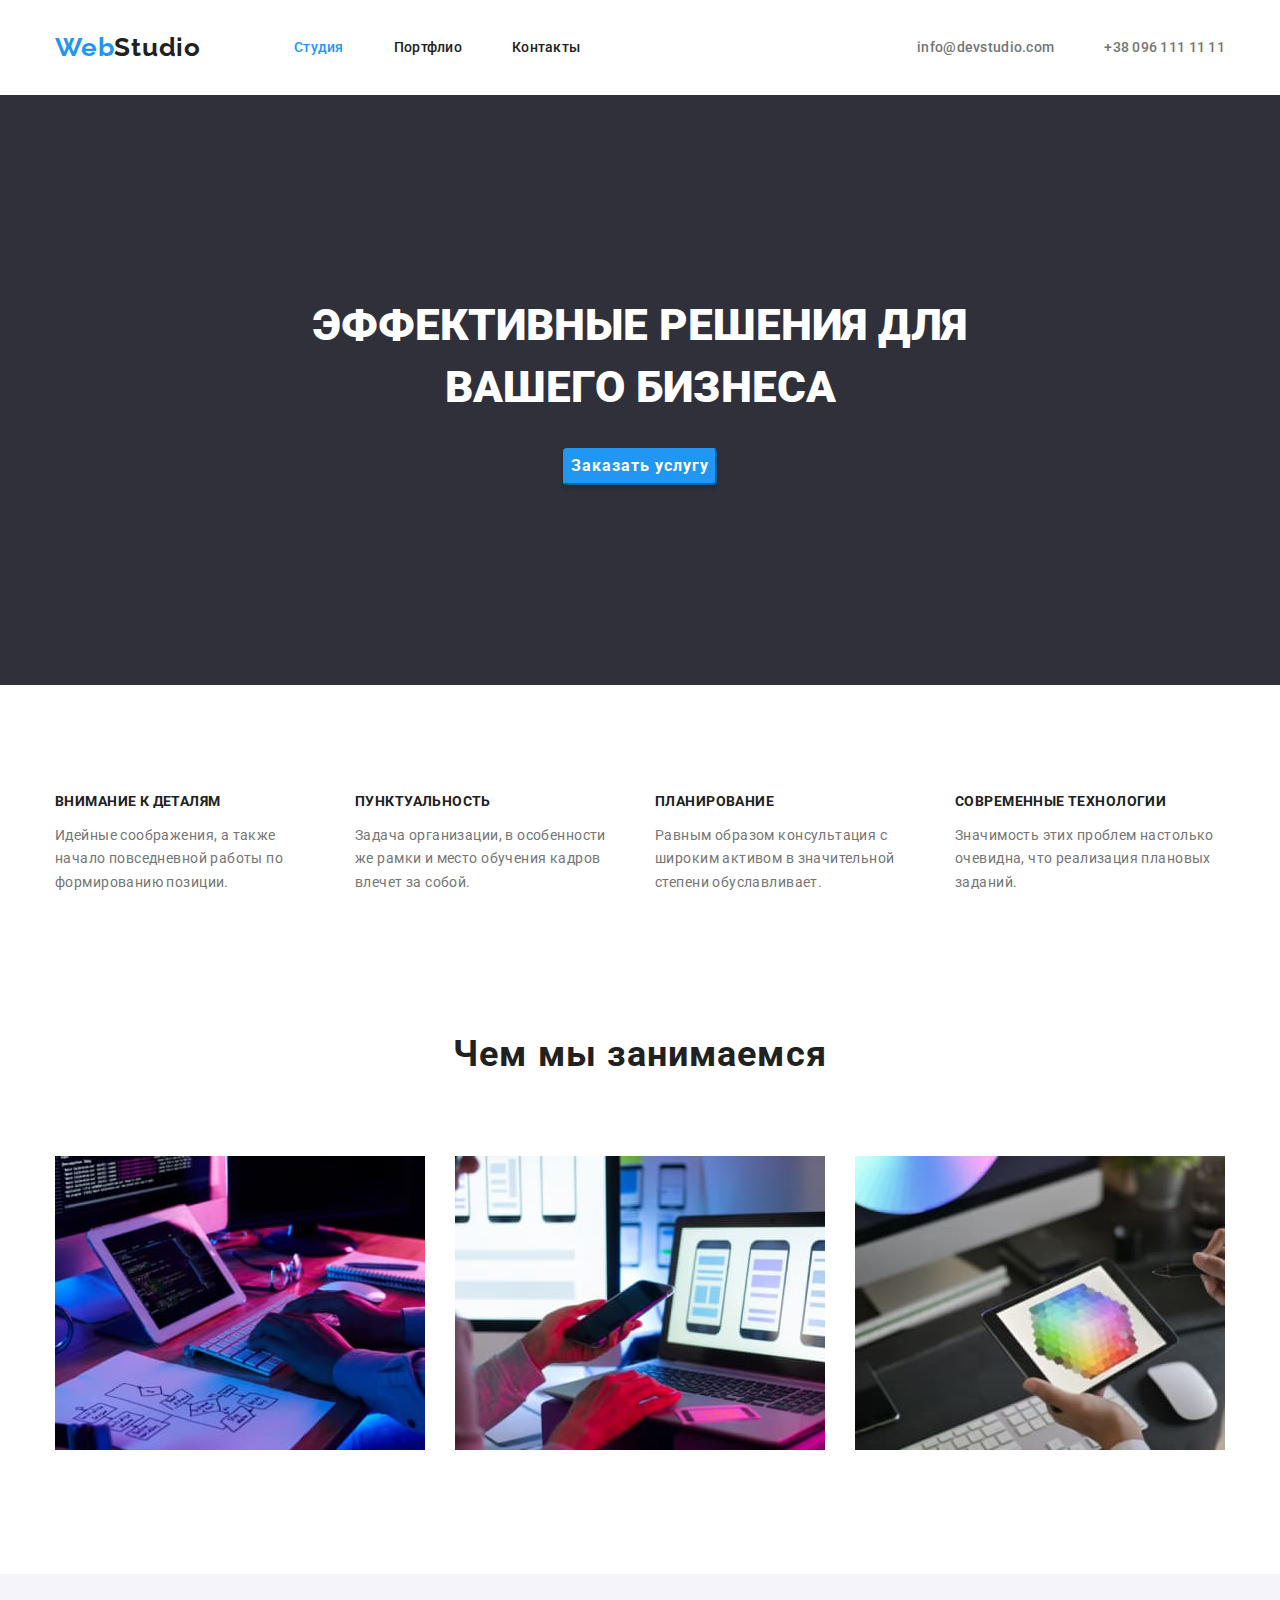
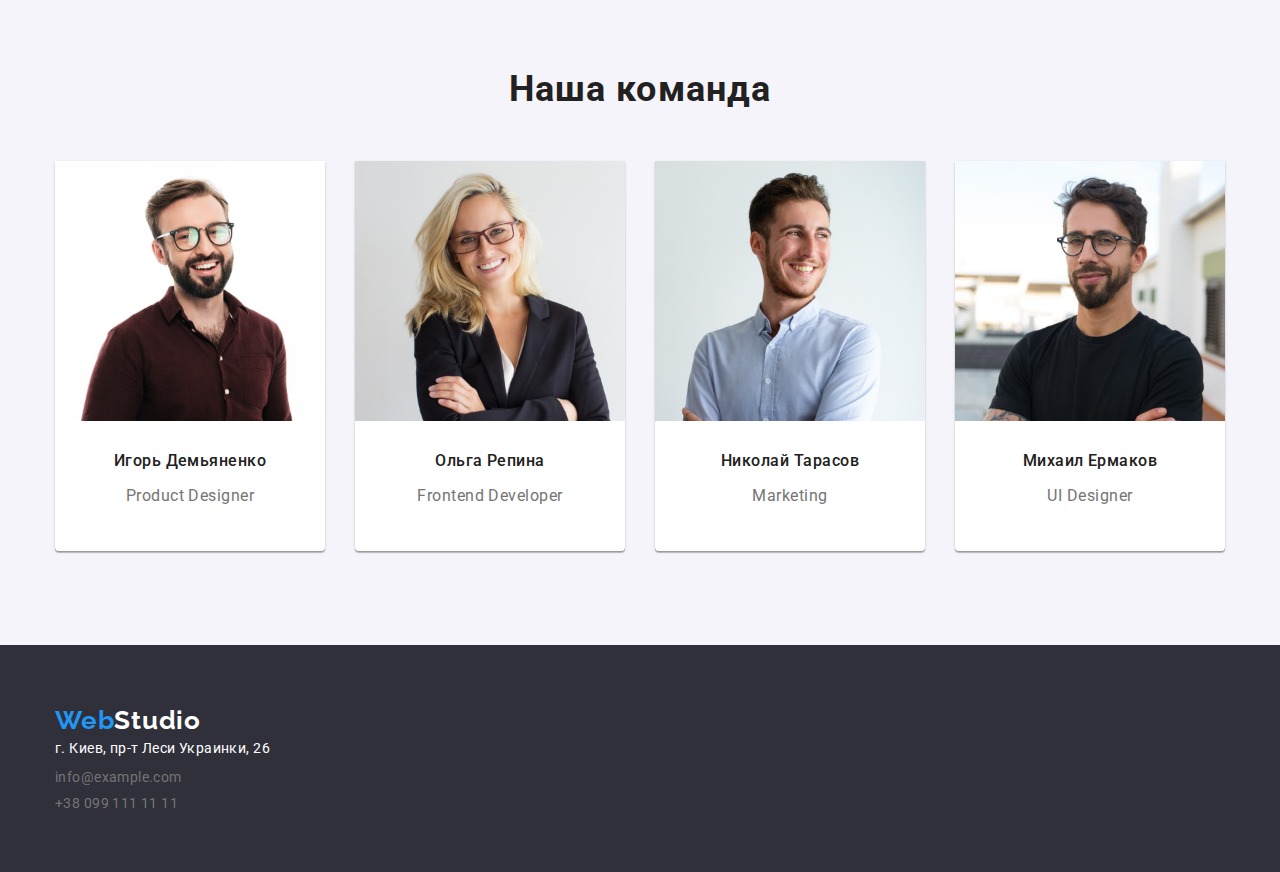
==== index.html @ 1704cd94 "дз 3" ====
<!DOCTYPE html>
<html lang="ru">
  <head>
    <meta charset="UTF-8" />
    <meta http-equiv="X-UA-Compatible" content="IE=edge" />
    <meta name="viewport" content="width=device-width, initial-scale=1.0" />
    <title>Homework2</title>
    <link rel="preconnect" href="https://fonts.googleapis.com" />
    <link rel="preconnect" href="https://fonts.gstatic.com" crossorigin />
    <link
      href="https://fonts.googleapis.com/css2?family=Raleway:wght@700&family=Roboto:wght@400;500;700;900&display=swap"
      rel="stylesheet"
    />
    <link
      rel="stylesheet"
      href="https://cdn.jsdelivr.net/npm/modern-normalize@1.1.0/modern-normalize.min.css"
    />
    <link href="./css/style.css" rel="stylesheet" type="text/css" />
  </head>
  <body>
    <!-- Header -->
    <header class="header">
      <div class="container header-container">
        <nav class="header-nav-container">
          <a href="./index.html" lang="en" class="logo">
            <span class="web-header">Web</span>Studio
          </a>
          <ul class="menu nav-list">
            <li class="nav-item">
              <a href="./index.html" class="nav-link link current"> Студия </a>
            </li>
            <li class="nav-item">
              <a href="/porfolio.html" class="nav-link link">Портфлио </a>
            </li>
            <li class="nav-item">
              <a href="" class="nav-link link"> Контакты</a>
            </li>
          </ul>
        </nav>

        <ul class="contact-list">
          <li class="contact-item">
            <a href="mailto:info@devstudio.com" class="contact-link">info@devstudio.com</a>
          </li>
          <li class="contact-item">
            <a href="tell:+380961111111" class="contact-link">+38 096 111 11 11</a>
          </li>
        </ul>
      </div>
    </header>
    <!-- Main -->
    <main>
      <section class="hero">
        <div class="hero-container container">
          <h1 class="hero-title">Эффективные решения для вашего бизнеса</h1>
          <button type="button" class="btn">Заказать услугу</button>
        </div>
      </section>
      <section class="section-benefits container">
        <h2 class="visually-hidden">Приеимущества</h2>
        <ul class="benefits-list">
          <li class="benefits-item">
            <h3 class="benefits-title">Внимание к деталям</h3>
            <p class="benefits-text">
              Идейные соображения, а также начало повседневной работы по формированию позиции.
            </p>
          </li>
          <li class="benefits-item">
            <h3 class="benefits-title">Пунктуальность</h3>
            <p class="benefits-text">
              Задача организации, в особенности же рамки и место обучения кадров влечет за собой.
            </p>
          </li>
          <li class="benefits-item">
            <h3 class="benefits-title">Планирование</h3>
            <p class="benefits-text">
              Равным образом консультация с широким активом в значительной степени обуславливает.
            </p>
          </li>
          <li class="benefits-item">
            <h3 class="benefits-title">Современные технологии</h3>
            <p class="benefits-text">
              Значимость этих проблем настолько очевидна, что реализация плановых заданий.
            </p>
          </li>
        </ul>
      </section>
      <section class="photo-gallery container">
        <h2 class="subject">Чем мы занимаемся</h2>
        <ul class="photo-list">
          <li class="photo-item">
            <img src="./images/img.jpg" alt="фото компьютера " width="370" height="294" />
          </li>
          <li class="photo-item">
            <img src="./images/img1.jpg" alt="фото ноутбука" width="370" height="294" />
          </li>
          <li class="photo-item">
            <img src="./images/img2.jpg" alt="фото планшета" width="370" height="294" />
          </li>
        </ul>
      </section>
      <section class="command">
        <div class="comand-container container">
          <h2 class="command-title">Наша команда</h2>
          <ul class="command-list">
            <li class="command-item">
              <img src="./images/img-team1.jpg" alt="Игорь Демьяненко" width="270" height="260" />
              <h3 class="specialist">Игорь Демьяненко</h3>
              <p lang="en" class="position">Product Designer</p>
            </li>
            <li class="command-item">
              <img src="./images/img-team2.jpg" alt="Ольга Репина" width="270" height="260" />
              <h3 class="specialist">Ольга Репина</h3>
              <p lang="en" class="position">Frontend Developer</p>
            </li>
            <li class="command-item">
              <img src="./images/img-team3.jpg" alt="Николай Тарасов" width="270" height="260" />
              <h3 class="specialist">Николай Тарасов</h3>
              <p lang="en" class="position">Marketing</p>
            </li>
            <li class="command-item">
              <img src="./images/img-team4.jpg" alt="Михаил Ермаков" width="270" height="260" />
              <h3 class="specialist">Михаил Ермаков</h3>
              <p lang="en" class="position">UI Designer</p>
            </li>
          </ul>
        </div>
      </section>
    </main>
    <!-- Footer -->
    <footer class="footer">
      <div class="footer-container container">
        <a href="./index.html" lang="en" class="logo-footer">
          <span class="web-footer">Web</span>Studio</a
        >
        <address class="address-container">
          <ul class="address-list-link">
            <li class="address-item">
              <a
                href="https://goo.gl/maps/L3SfGArejfsZdyfL7"
                target="_blank"
                rel="noopener noreferrer"
                class="address-maps-link"
              >
                г. Киев, пр-т Леси Украинки, 26
              </a>
            </li>
            <li class="address-item">
              <a href="mailto:info@example.com" class="address-link">info@example.com</a>
            </li>
            <li class="address-item">
              <a href="tell:+380991111111" class="address-link">+38 099 111 11 11</a>
            </li>
          </ul>
        </address>
      </div>
    </footer>
  </body>
</html>
---- css/style.css ----
:root {
  --title-text-color: #757575;
  --primary-text-color: #212121;
  --accent-text-color: #ffffff;
  --button-color: #2196f3;
}

* {
  box-sizing: border-box;
}

img {
  display: block;
}

body {
  font-family: Roboto, sans-serif;
  font-size: 14px;
  color: var(--primary-text-color);
}

ul,
section {
  margin-top: 0;
  margin-bottom: 0;
  padding-left: 0;
  list-style: none;
}

.container {
  width: 1200px;
  margin-left: auto;
  margin-right: auto;
  padding-left: 15px;
  padding-right: 15px;
}
/* ------COMPONENTS----- */

/* ----HEADER---- */
.header {
  padding-top: 32px;
  padding-bottom: 32px;
}
.header-container {
  display: flex;
  align-items: center;
  justify-content: space-between;
}

.header-nav-container {
  display: flex;
  align-items: center;
}

.logo {
  font-family: Raleway, sans-serif;
  font-weight: 700;
  font-size: 26px;
  line-height: 1.2;
  letter-spacing: 0.03em;
  text-decoration: none;
  margin-right: 93px;
  color: var(--primary-text-color);
}
.web-header {
  color: var(--button-color);
}

.logo:hover,
.logo:focus {
  color: none;
}

.nav-list {
  display: flex;
  align-items: center;
}

.nav-item:not(:last-child) {
  margin-right: 50px;
}
.nav-link {
  font-weight: 500;
  font-size: 14px;
  line-height: 1.2;
  letter-spacing: 0.02em;
  text-decoration: none;

  color: var(--primary-text-color);
}

.current {
  color: var(--button-color);
}

.nav-item :hover,
.nav-item :focus {
  color: var(--button-color);
}

.contact-list {
  display: flex;
  align-items: center;
}

.contact-item:not(:last-child) {
  margin-right: 50px;
}

.contact-link {
  font-weight: 500;
  font-size: 14px;
  line-height: 1.2;
  letter-spacing: 0.02em;
  text-decoration: none;
  color: var(--title-text-color);
}

.contact-link:hover,
.contact-link:focus {
  color: var(--button-color);
}
/* ----COMPONENTS---- */
/* ----MAIN-----*/
/* ----HERO---- */
.hero {
  background: #2f303a;
}
.hero-container {
  padding-top: 200px;
  padding-bottom: 200px;
}

.hero-title {
  font-weight: 900;
  font-size: 44px;
  line-height: 1.4;
  margin: 0 auto 30px;
  max-width: 696px;

  text-align: center;
  text-transform: uppercase;
  color: var(--accent-text-color);
}

.btn {
  font-family: inherit;
  font-weight: 700;
  font-size: 16px;
  line-height: 1.9;
  letter-spacing: 0.06em;

  color: var(--accent-text-color);
  background: var(--button-color);
  box-shadow: 0px 4px 4px rgba(0, 0, 0, 0.15);
  border-radius: 4px;
  border-color: var(--button-color);
  margin: 0 auto;
  display: block;
  cursor: pointer;
}

.btn:hover,
.btn:focus {
  background: #188ce8;
  box-shadow: 0px 4px 4px rgba(0, 0, 0, 0.15);
  border-radius: 4px;
  border-color: #188ce8;
}

.visually-hidden {
  position: absolute;
  width: 1px;
  height: 1px;
  padding: 0;
  margin: -1px;
  overflow: hidden;
  clip: rect(0, 0, 0, 0);
  white-space: nowrap;
  border: 0;
}
/* benefits */
.benefits-list {
  padding-top: 94px;

  display: flex;
  flex-wrap: wrap;
}

.benefits-item {
  max-width: 270px;
}
.benefits-item:not(:last-child) {
  margin-right: 30px;
}

.benefits-title {
  font-weight: 700;
  font-size: 14px;
  line-height: 1.2;
  letter-spacing: 0.03em;
  margin-bottom: 10px;
  text-transform: uppercase;
}

.benefits-text {
  font-weight: 400;
  font-size: 14px;
  line-height: 1.7;
  letter-spacing: 0.03em;
  color: var(--title-text-color);
}
/* subject */
.subject {
  font-weight: 700;
  font-size: 36px;
  line-height: 1.2;
  text-align: center;
  letter-spacing: 0.03em;
  padding-top: 94px;
  padding-bottom: 50px;
  color: var(--primary-text-color);
}

.photo-list {
  display: flex;
  flex-wrap: wrap;
  gap: 30px;

  padding-bottom: 94px;
}

/* team */
.command {
  background: #f5f4fa;
}
.command-title {
  font-weight: 700;
  font-size: 36px;
  line-height: 1.2;
  text-align: center;
  letter-spacing: 0.03em;
  padding-top: 94px;
  margin-bottom: 50px;
  color: var(--primary-text-color);
}

.command-list {
  display: flex;
  flex-wrap: wrap;
  gap: 30px;

  padding-bottom: 94px;
}
.command-item {
  background: #ffffff;
  box-shadow: 0px 1px 3px rgba(0, 0, 0, 0.12), 0px 1px 1px rgba(0, 0, 0, 0.14),
    0px 2px 1px rgba(0, 0, 0, 0.2);
  border-radius: 0px 0px 4px 4px;
}
.specialist {
  font-weight: 500;
  font-size: 16px;
  line-height: 1.2;
  text-align: center;
  letter-spacing: 0.03em;
  margin-top: 30px;
  color: var(--primary-text-color);
}

.position {
  font-weight: 400;
  font-size: 16px;
  line-height: 1.2;
  text-align: center;
  letter-spacing: 0.03em;
  margin-top: 10px;
  padding-bottom: 30px;
  color: var(--title-text-color);
}

/* footer */
.footer {
  background: #2f303a;
}
.footer-container {
  padding-top: 60px;
  padding-bottom: 60px;
}

.logo-footer {
  font-family: 'Raleway';
  font-weight: 700;
  font-size: 26px;
  line-height: 1.2;
  letter-spacing: 0.03em;
  margin-bottom: 20px;
  text-decoration: none;
  color: var(--accent-text-color);
}
.web-footer {
  color: var(--button-color);
}

.address-container {
  font-style: normal;
}

.address-item:not(:last-child) {
  padding-bottom: 9px;
}

.address-maps-link {
  font-weight: 400;
  font-size: 14px;
  line-height: 1.7;
  letter-spacing: 0.03em;

  text-decoration: none;
  color: var(--accent-text-color);
}

.address-link {
  font-weight: 400;
  font-size: 14px;
  line-height: 1.2;
  letter-spacing: 0.03em;
  text-decoration: none;
  color: var(--title-text-color);
}

/*      portfoio      */

.btn-list {
  display: flex;
  justify-content: center;

  padding-top: 94px;
  padding-bottom: 50px;
}

.btn-item:not(:last-child) {
  margin-right: 8px;
}

.btn-product-description {
  font-family: inherit;
  font-weight: 500;
  font-size: 16px;
  line-height: 1.6;
  text-align: center;
  letter-spacing: 0.03em;

  background: #f5f4fa;
  border-color: #f5f4fa;
  border-radius: 4px;
}

.btn-product-description:focus,
.btn-product-description:hover {
  font-weight: 500;
  font-size: 16px;
  line-height: 1.6;
  text-align: center;
  letter-spacing: 0.03em;
  color: var(--accent-text-color);
  background: var(--button-color);
  box-shadow: 0px 3px 1px rgba(0, 0, 0, 0.1), 0px 1px 2px rgba(0, 0, 0, 0.08),
    0px 2px 2px rgba(0, 0, 0, 0.12);
  border-radius: 4px;
  cursor: pointer;
}

.product-list {
  display: flex;
  flex-wrap: wrap;
  gap: 26px;
}

.product-item {
  background: #ffffff;
  border: 1px solid #eeeeee;
}

.product-link {
  text-decoration: none;
}

.product {
  font-weight: 700;
  font-size: 18px;
  line-height: 2;
  letter-spacing: 0.06em;
  margin-top: 20px;
  color: var(--primary-text-color);
}

.product-description {
  font-weight: 400;
  font-size: 16px;
  line-height: 1.9;
  letter-spacing: 0.03em;
  margin-top: 4px;
  margin-bottom: 20px;
  color: var(--title-text-color);
}
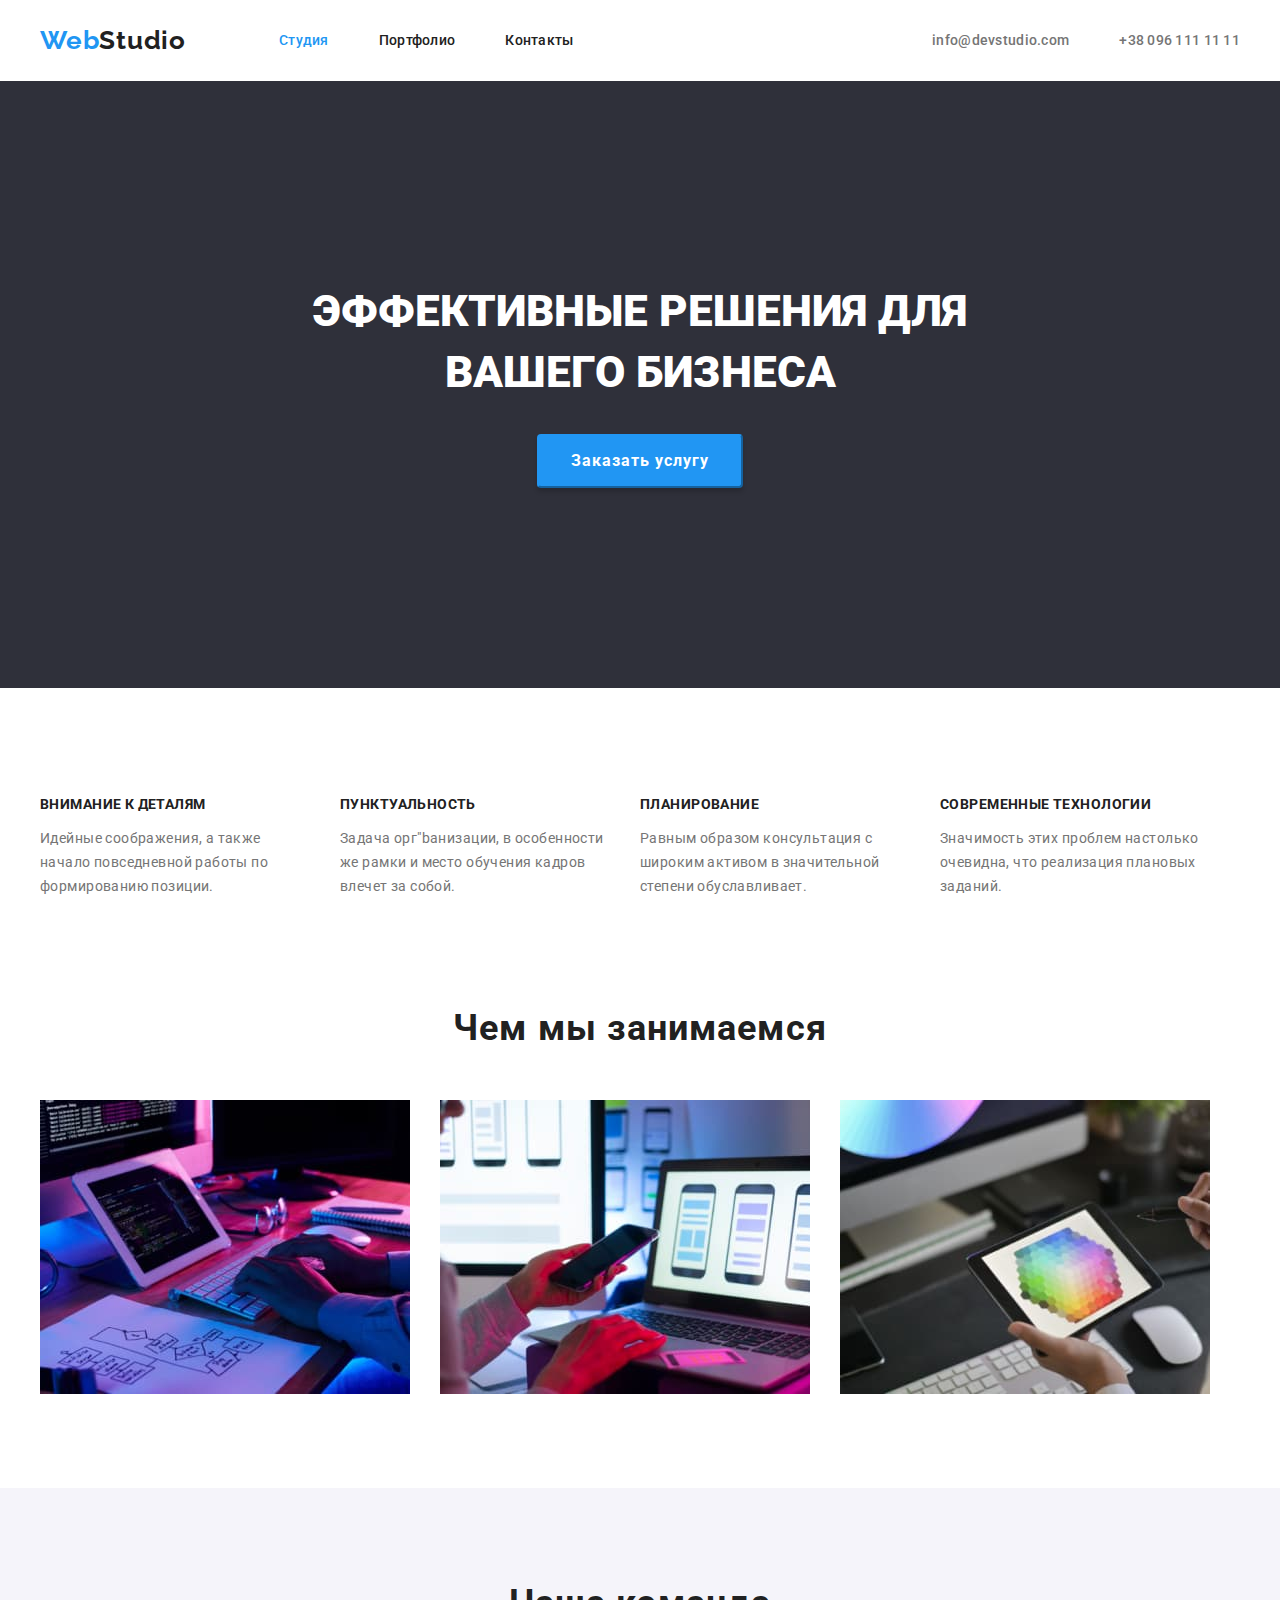
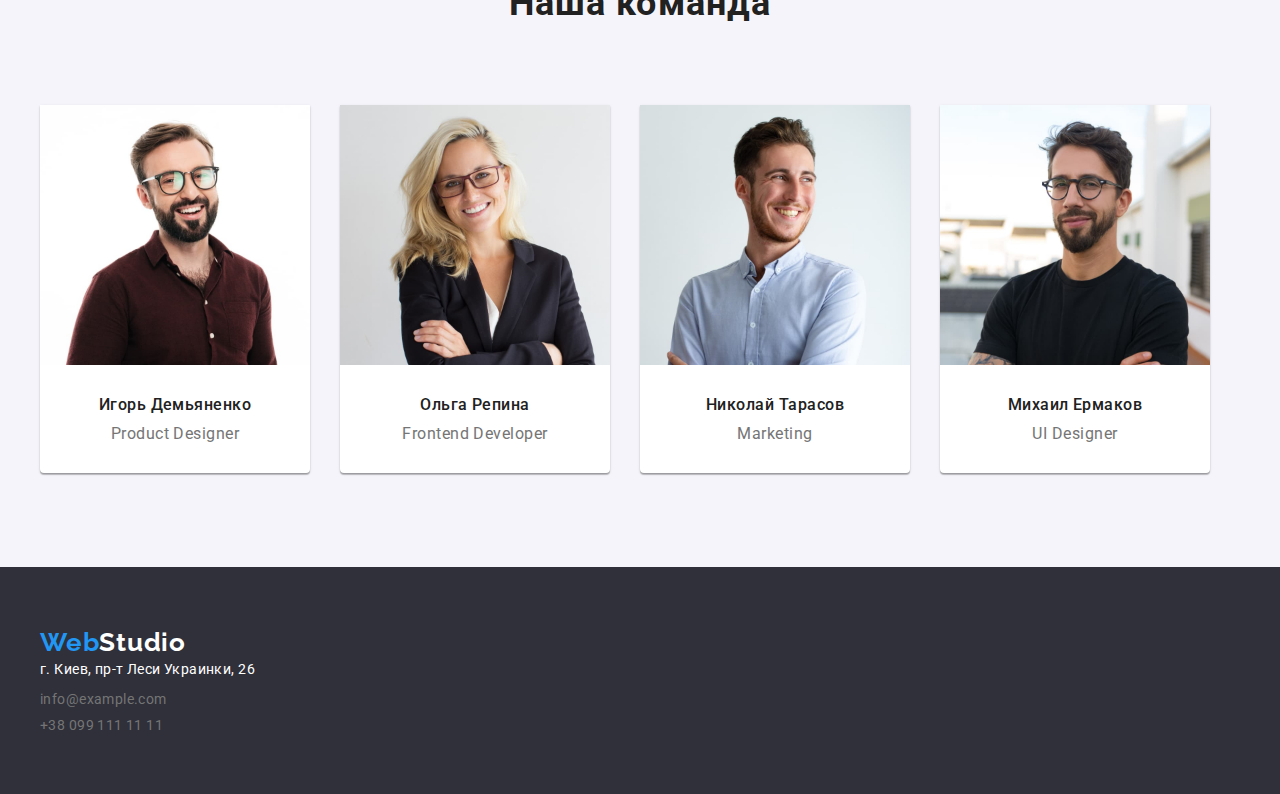
==== commit c332c63e: "виправлення" ====
--- a/index.html
+++ b/index.html
@@ -4,7 +4,7 @@
     <meta charset="UTF-8" />
     <meta http-equiv="X-UA-Compatible" content="IE=edge" />
     <meta name="viewport" content="width=device-width, initial-scale=1.0" />
-    <title>Homework2</title>
+    <title>Homework3</title>
     <link rel="preconnect" href="https://fonts.googleapis.com" />
     <link rel="preconnect" href="https://fonts.gstatic.com" crossorigin />
     <link
@@ -30,7 +30,7 @@
               <a href="./index.html" class="nav-link link current"> Студия </a>
             </li>
             <li class="nav-item">
-              <a href="/porfolio.html" class="nav-link link">Портфлио </a>
+              <a href="/portfolio.html" class="nav-link link">Портфолио </a>
             </li>
             <li class="nav-item">
               <a href="" class="nav-link link"> Контакты</a>
@@ -56,48 +56,53 @@
           <button type="button" class="btn">Заказать услугу</button>
         </div>
       </section>
-      <section class="section-benefits container">
-        <h2 class="visually-hidden">Приеимущества</h2>
-        <ul class="benefits-list">
-          <li class="benefits-item">
-            <h3 class="benefits-title">Внимание к деталям</h3>
-            <p class="benefits-text">
-              Идейные соображения, а также начало повседневной работы по формированию позиции.
-            </p>
-          </li>
-          <li class="benefits-item">
-            <h3 class="benefits-title">Пунктуальность</h3>
-            <p class="benefits-text">
-              Задача организации, в особенности же рамки и место обучения кадров влечет за собой.
-            </p>
-          </li>
-          <li class="benefits-item">
-            <h3 class="benefits-title">Планирование</h3>
-            <p class="benefits-text">
-              Равным образом консультация с широким активом в значительной степени обуславливает.
-            </p>
-          </li>
-          <li class="benefits-item">
-            <h3 class="benefits-title">Современные технологии</h3>
-            <p class="benefits-text">
-              Значимость этих проблем настолько очевидна, что реализация плановых заданий.
-            </p>
-          </li>
-        </ul>
+      <section class="section-benefits">
+        <div class="container">
+          <h2 class="visually-hidden">Приеимущества</h2>
+          <ul class="benefits-list">
+            <li class="benefits-item">
+              <h3 class="benefits-title">Внимание к деталям</h3>
+              <p class="benefits-text">
+                Идейные соображения, а также начало повседневной работы по формированию позиции.
+              </p>
+            </li>
+            <li class="benefits-item">
+              <h3 class="benefits-title">Пунктуальность</h3>
+              <p class="benefits-text">
+                Задача орг"bанизации, в особенности же рамки и место обучения кадров влечет за
+                собой.
+              </p>
+            </li>
+            <li class="benefits-item">
+              <h3 class="benefits-title">Планирование</h3>
+              <p class="benefits-text">
+                Равным образом консультация с широким активом в значительной степени обуславливает.
+              </p>
+            </li>
+            <li class="benefits-item">
+              <h3 class="benefits-title">Современные технологии</h3>
+              <p class="benefits-text">
+                Значимость этих проблем настолько очевидна, что реализация плановых заданий.
+              </p>
+            </li>
+          </ul>
+        </div>
       </section>
-      <section class="photo-gallery container">
-        <h2 class="subject">Чем мы занимаемся</h2>
-        <ul class="photo-list">
-          <li class="photo-item">
-            <img src="./images/img.jpg" alt="фото компьютера " width="370" height="294" />
-          </li>
-          <li class="photo-item">
-            <img src="./images/img1.jpg" alt="фото ноутбука" width="370" height="294" />
-          </li>
-          <li class="photo-item">
-            <img src="./images/img2.jpg" alt="фото планшета" width="370" height="294" />
-          </li>
-        </ul>
+      <section class="photo-gallery">
+        <div class="container">
+          <h2 class="subject">Чем мы занимаемся</h2>
+          <ul class="photo-list">
+            <li class="photo-item">
+              <img src="./images/img.jpg" alt="фото компьютера " width="370" height="294" />
+            </li>
+            <li class="photo-item">
+              <img src="./images/img1.jpg" alt="фото ноутбука" width="370" height="294" />
+            </li>
+            <li class="photo-item">
+              <img src="./images/img2.jpg" alt="фото планшета" width="370" height="294" />
+            </li>
+          </ul>
+        </div>
       </section>
       <section class="command">
         <div class="comand-container container">
@@ -105,23 +110,31 @@
           <ul class="command-list">
             <li class="command-item">
               <img src="./images/img-team1.jpg" alt="Игорь Демьяненко" width="270" height="260" />
-              <h3 class="specialist">Игорь Демьяненко</h3>
-              <p lang="en" class="position">Product Designer</p>
+              <div class="div-command-item">
+                <h3 class="specialist">Игорь Демьяненко</h3>
+                <p lang="en" class="position">Product Designer</p>
+              </div>
             </li>
             <li class="command-item">
               <img src="./images/img-team2.jpg" alt="Ольга Репина" width="270" height="260" />
-              <h3 class="specialist">Ольга Репина</h3>
-              <p lang="en" class="position">Frontend Developer</p>
+              <div class="div-command-item">
+                <h3 class="specialist">Ольга Репина</h3>
+                <p lang="en" class="position">Frontend Developer</p>
+              </div>
             </li>
             <li class="command-item">
               <img src="./images/img-team3.jpg" alt="Николай Тарасов" width="270" height="260" />
-              <h3 class="specialist">Николай Тарасов</h3>
-              <p lang="en" class="position">Marketing</p>
+              <div class="div-command-item">
+                <h3 class="specialist">Николай Тарасов</h3>
+                <p lang="en" class="position">Marketing</p>
+              </div>
             </li>
             <li class="command-item">
               <img src="./images/img-team4.jpg" alt="Михаил Ермаков" width="270" height="260" />
-              <h3 class="specialist">Михаил Ермаков</h3>
-              <p lang="en" class="position">UI Designer</p>
+              <div class="div-command-item">
+                <h3 class="specialist">Михаил Ермаков</h3>
+                <p lang="en" class="position">UI Designer</p>
+              </div>
             </li>
           </ul>
         </div>
--- a/css/style.css
+++ b/css/style.css
@@ -28,7 +28,7 @@
 }
 
 .container {
-  width: 1200px;
+  width: 1230px;
   margin-left: auto;
   margin-right: auto;
   padding-left: 15px;
@@ -38,8 +38,6 @@
 
 /* ----HEADER---- */
 .header {
-  padding-top: 32px;
-  padding-bottom: 32px;
 }
 .header-container {
   display: flex;
@@ -80,11 +78,14 @@
   margin-right: 50px;
 }
 .nav-link {
+  display: block;
   font-weight: 500;
   font-size: 14px;
   line-height: 1.2;
   letter-spacing: 0.02em;
   text-decoration: none;
+  padding-top: 32px;
+  padding-bottom: 32px;
 
   color: var(--primary-text-color);
 }
@@ -108,11 +109,14 @@
 }
 
 .contact-link {
+  display: block;
   font-weight: 500;
   font-size: 14px;
   line-height: 1.2;
   letter-spacing: 0.02em;
   text-decoration: none;
+  padding-top: 32px;
+  padding-bottom: 32px;
   color: var(--title-text-color);
 }
 
@@ -120,15 +124,16 @@
 .contact-link:focus {
   color: var(--button-color);
 }
+
 /* ----COMPONENTS---- */
 /* ----MAIN-----*/
 /* ----HERO---- */
+
 .hero {
-  background: #2f303a;
-}
-.hero-container {
   padding-top: 200px;
   padding-bottom: 200px;
+
+  background: #2f303a;
 }
 
 .hero-title {
@@ -149,6 +154,7 @@
   font-size: 16px;
   line-height: 1.9;
   letter-spacing: 0.06em;
+  padding: 10px 32px 10px 32px;
 
   color: var(--accent-text-color);
   background: var(--button-color);
@@ -180,9 +186,11 @@
   border: 0;
 }
 /* benefits */
+.section-benefits {
+  padding-top: 94px;
+}
+
 .benefits-list {
-  padding-top: 94px;
-
   display: flex;
   flex-wrap: wrap;
 }
@@ -211,13 +219,17 @@
   color: var(--title-text-color);
 }
 /* subject */
+.photo-gallery {
+  padding: 94px 0;
+}
+
 .subject {
   font-weight: 700;
   font-size: 36px;
   line-height: 1.2;
   text-align: center;
   letter-spacing: 0.03em;
-  padding-top: 94px;
+  margin: 0px;
   padding-bottom: 50px;
   color: var(--primary-text-color);
 }
@@ -226,12 +238,11 @@
   display: flex;
   flex-wrap: wrap;
   gap: 30px;
-
-  padding-bottom: 94px;
 }
 
 /* team */
 .command {
+  padding: 94px 0;
   background: #f5f4fa;
 }
 .command-title {
@@ -240,8 +251,8 @@
   line-height: 1.2;
   text-align: center;
   letter-spacing: 0.03em;
-  padding-top: 94px;
-  margin-bottom: 50px;
+  margin-top: 0;
+  padding-bottom: 50px;
   color: var(--primary-text-color);
 }
 
@@ -249,22 +260,25 @@
   display: flex;
   flex-wrap: wrap;
   gap: 30px;
-
-  padding-bottom: 94px;
-}
+}
+
 .command-item {
   background: #ffffff;
   box-shadow: 0px 1px 3px rgba(0, 0, 0, 0.12), 0px 1px 1px rgba(0, 0, 0, 0.14),
     0px 2px 1px rgba(0, 0, 0, 0.2);
   border-radius: 0px 0px 4px 4px;
 }
+
+.div-command-item {
+  padding: 30px;
+}
 .specialist {
   font-weight: 500;
   font-size: 16px;
   line-height: 1.2;
   text-align: center;
   letter-spacing: 0.03em;
-  margin-top: 30px;
+  margin: 0;
   color: var(--primary-text-color);
 }
 
@@ -275,17 +289,16 @@
   text-align: center;
   letter-spacing: 0.03em;
   margin-top: 10px;
-  padding-bottom: 30px;
+  margin-bottom: 0px;
   color: var(--title-text-color);
 }
 
 /* footer */
 .footer {
-  background: #2f303a;
-}
-.footer-container {
   padding-top: 60px;
   padding-bottom: 60px;
+
+  background: #2f303a;
 }
 
 .logo-footer {
@@ -330,13 +343,15 @@
 }
 
 /*      portfoio      */
+.product-section {
+  padding: 94px 0;
+}
 
 .btn-list {
   display: flex;
   justify-content: center;
 
-  padding-top: 94px;
-  padding-bottom: 50px;
+  margin-bottom: 50px;
 }
 
 .btn-item:not(:last-child) {
@@ -350,9 +365,10 @@
   line-height: 1.6;
   text-align: center;
   letter-spacing: 0.03em;
+  padding: 6px 22px 6px 22px;
 
   background: #f5f4fa;
-  border-color: #f5f4fa;
+  border: 0;
   border-radius: 4px;
 }
 
@@ -374,7 +390,7 @@
 .product-list {
   display: flex;
   flex-wrap: wrap;
-  gap: 26px;
+  gap: 30px;
 }
 
 .product-item {
@@ -386,12 +402,16 @@
   text-decoration: none;
 }
 
+.div-product {
+  padding: 20px 24px 20px 24px;
+}
+
 .product {
   font-weight: 700;
   font-size: 18px;
   line-height: 2;
   letter-spacing: 0.06em;
-  margin-top: 20px;
+  margin: 0;
   color: var(--primary-text-color);
 }
 
@@ -400,7 +420,7 @@
   font-size: 16px;
   line-height: 1.9;
   letter-spacing: 0.03em;
+  margin: 0;
   margin-top: 4px;
-  margin-bottom: 20px;
   color: var(--title-text-color);
 }
